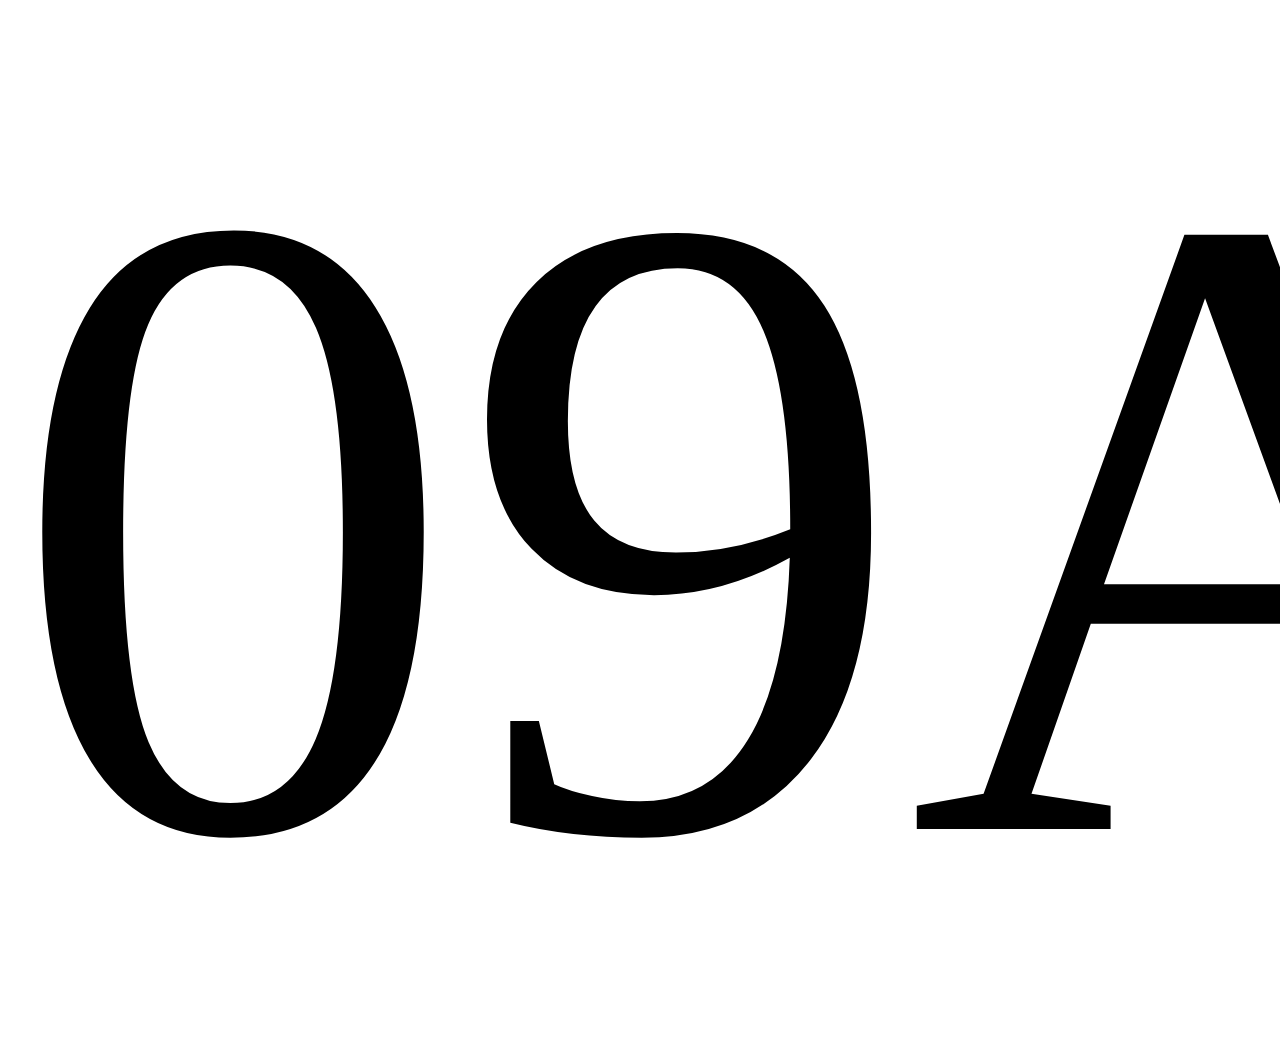
==== index.html @ 9c3d0ab9 "korrekció" ====
<!DOCTYPE html>
<html lang="hu">
    <head>
        <meta http-equiv="Content-Type" content="text/html; charset=UTF-8">
        <meta name="viewport" content="width=device-width, initial-scale=1.0">
        <title>09A projekt lap</title>

        <style>
            p {
                font-size: 100vh;
                padding: 0;
                margin: 0;
                text-align: center;
            }
        </style>
    </head>
    <body>
        <p>09A</p>
    </body>
</html>
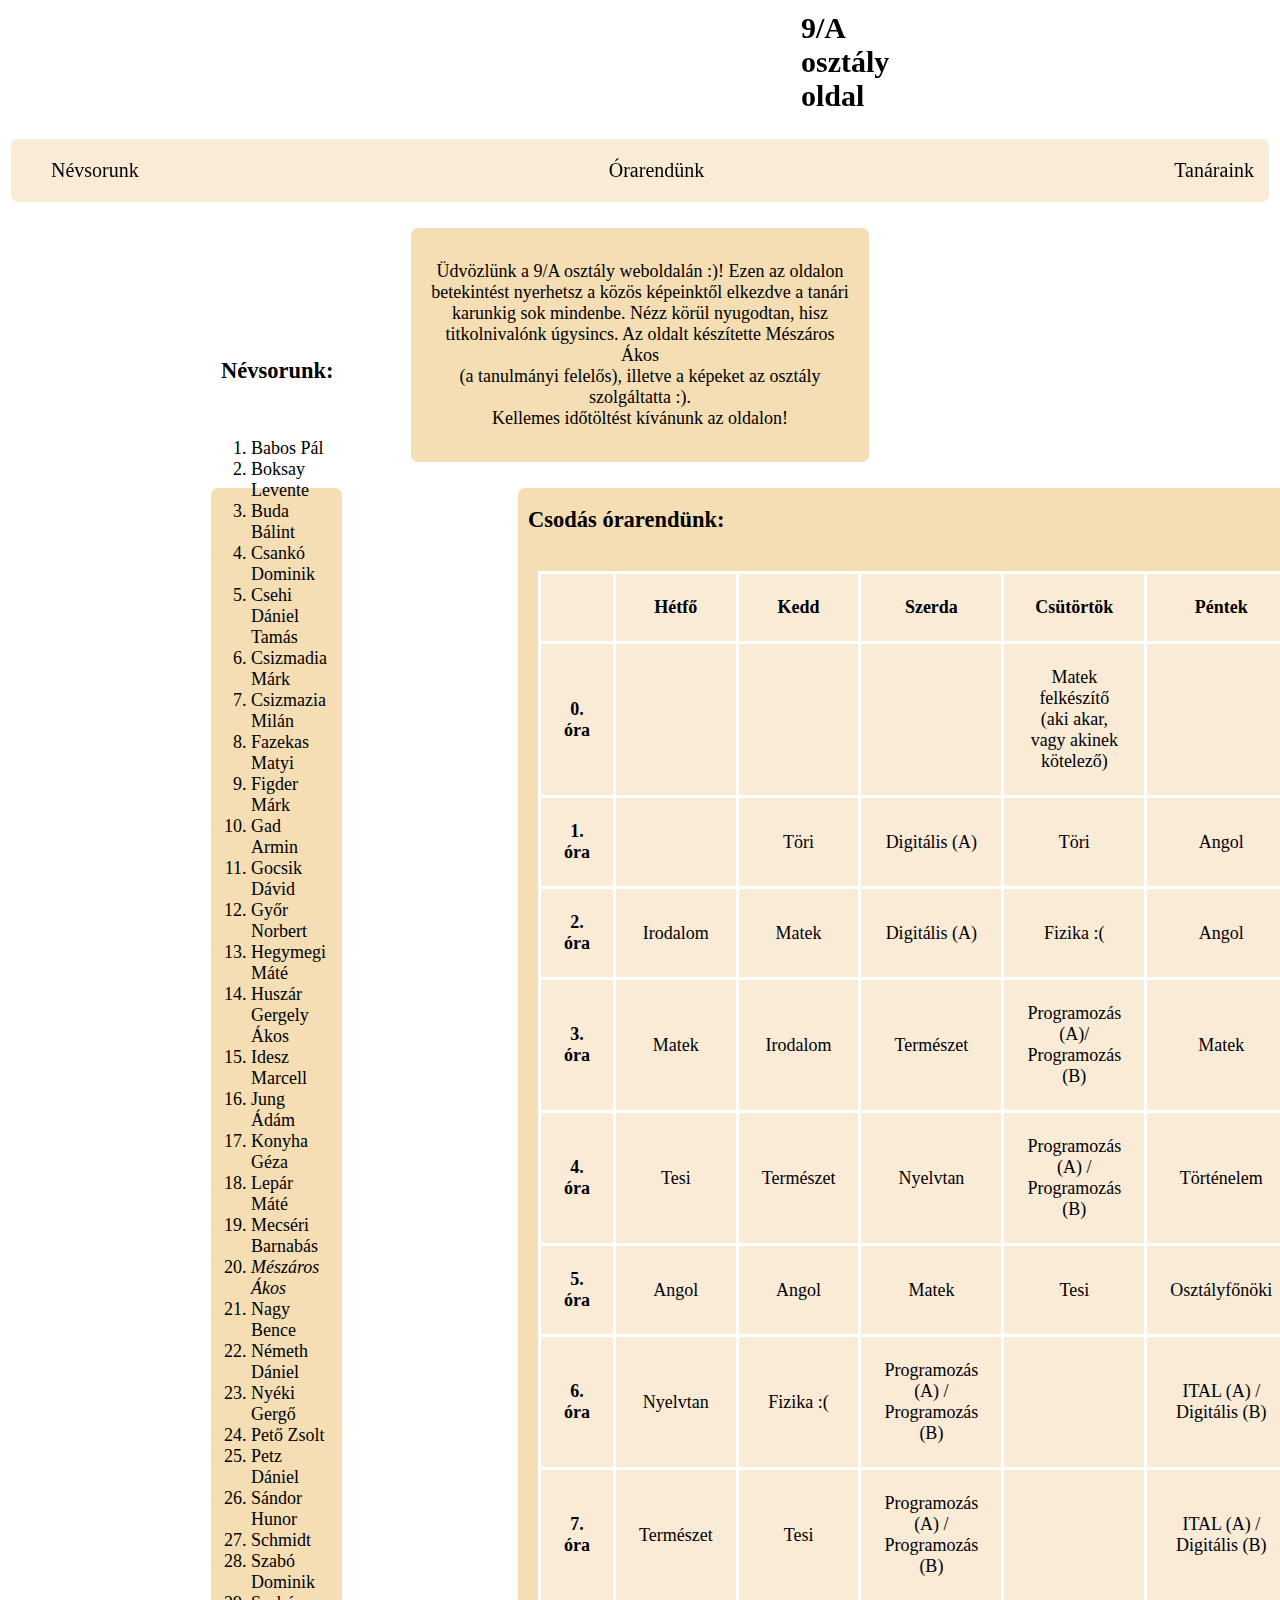
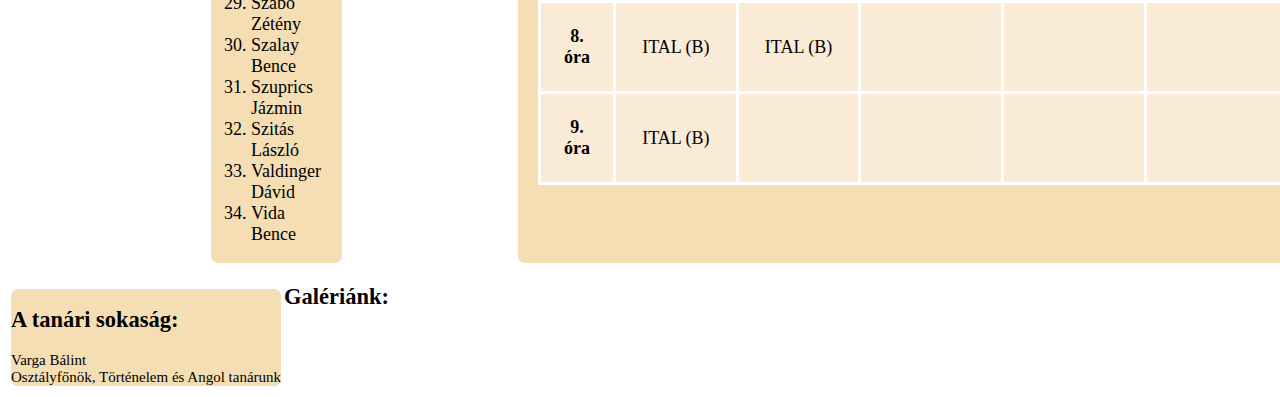
==== commit 4390566b: "első verzió" ====
--- a/index.html
+++ b/index.html
@@ -1,20 +1,338 @@
 <!DOCTYPE html>
 <html lang="hu">
-    <head>
-        <meta http-equiv="Content-Type" content="text/html; charset=UTF-8">
-        <meta name="viewport" content="width=device-width, initial-scale=1.0">
-        <title>09A projekt lap</title>
-
-        <style>
-            p {
-                font-size: 100vh;
-                padding: 0;
-                margin: 0;
-                text-align: center;
-            }
-        </style>
-    </head>
-    <body>
-        <p>09A</p>
-    </body>
+
+<head>
+    <meta http-equiv="Content-Type" content="text/html; charset=UTF-8">
+    <meta name="viewport" content="width=device-width, initial-scale=1.0">
+    <title>09A projekt lap</title>
+
+    <style>
+        body {
+            font-family: Georgia, 'Times New Roman', Times, serif;
+            font-size: 15px;
+            background-size: 100%;
+            background-repeat: no-repeat;
+        }
+
+        h1 {
+            font-size: 30px;
+            background-color: wheat;
+            border-radius: 10px;
+            align-items: center;
+            text-align: center;
+            margin-right: 810px;
+            margin-left: 790px;
+            border: solid 3px white;
+            position: sticky;
+            margin-top: 0;
+            position: sticky;
+            top: 2px;
+        }
+
+        button {
+            background-color: wheat;
+            width: 200px;
+            height: 40px;
+            border: solid 3px white;
+            border-radius: 10px;
+            margin-left: 140px;
+            font-size: 20px;
+
+        }
+
+        #menusor {
+            align-items: center;
+            justify-content: center;
+        }
+
+        #bevezeto_szoveg {
+            background-color: wheat;
+            border-radius: 10px;
+            font-size: 18px;
+            margin-right: 400px;
+            margin-left: 400px;
+            border: solid 3px white;
+            border-radius: 10px;
+            margin-top: 20px;
+        }
+
+        p {
+            padding: 15px;
+            text-align: center;
+        }
+
+        #nevsor {
+            display: flex;
+            flex-direction: column;
+            background-color: wheat;
+            border-radius: 10px;
+            margin-top: 20px;
+            justify-content: center;
+            margin-left: 200px;
+            margin-right: 170px;
+            border: solid 3px white;
+        }
+
+        ol {
+            font-size: 18px;
+            padding-right: 15px;
+        }
+
+        #flexes_tartalom {
+            display: flex;
+            flex-direction: row;
+        }
+
+        #Orarend {
+            background-color: wheat;
+            border: solid 3px white;
+            border-radius: 10px;
+            margin-top: 10px;
+            display: flex;
+            flex-direction: column;
+            margin-top: 20px;
+        }
+
+        ul {
+            list-style: none;
+            font-size: 20px;
+            display: flex;
+            flex-direction: row;
+            list-style: none;
+        }
+
+        .naval {
+            margin-right: 470px;
+        }
+
+        td,
+        th {
+            font-size: 18px;
+            padding: 23px;
+            text-align: center;
+            border: solid 3px white;
+            margin: 0px;
+            background-color: antiquewhite;
+        }
+
+        #nav {
+            position: sticky;
+            top: 10px;
+            background-color: antiquewhite;
+            border-radius: 10px;
+            border: solid 3px white;
+            border-collapse: collapse;
+        }
+
+        a {
+            color: black;
+            text-decoration: none;
+        }
+
+        a:hover {
+            color: white;
+            transition: 0.7s;
+            transition-timing-function: initial;
+        }
+
+        #masik_flexes_tartalom {
+            display: flex;
+            flex-direction: row;
+        }
+
+        #tanaraink {
+            background-color: wheat;
+            border: solid 3px white;
+            border-radius: 10px;
+            margin-top: 20px;
+        }
+
+        #ezisegymasmellettlesz {
+            display: flex;
+            flex-direction: row;
+            flex-wrap: wrap;
+        }
+    </style>
+
+</head>
+
+<body>
+    <section id="fejlec">
+        <h1>9/A <br>osztály oldal</h1>
+    </section>
+    <section id="nav">
+        <ul>
+            <li class="naval"><a href="#nevsor">Névsorunk</a></li>
+            <li class="naval"><a href="#Orarend">Órarendünk</a></li>
+            <li class="naval"><a href="#tanaraink">Tanáraink</a></li>
+            <li class="naval"><a href="#galeriank">Galériánk</a></li>
+        </ul>
+    </section>
+    <section id="bevezeto_szoveg">
+        <p>Üdvözlünk a 9/A osztály weboldalán :)! Ezen az oldalon betekintést nyerhetsz a közös képeinktől elkezdve a
+            tanári <br> karunkig sok mindenbe. Nézz körül nyugodtan, hisz titkolnivalónk úgysincs. Az oldalt
+            készítette
+            Mészáros Ákos <br> (a tanulmányi felelős), illetve a képeket az osztály szolgáltatta :). <br>Kellemes
+            időtöltést kívánunk az oldalon! </p>
+    </section>
+    <div id="flexes_tartalom">
+        <section id="nevsor">
+            <h2 style="padding-left: 10px; margin-top: -130px;">Névsorunk:</h2><br>
+            <ol>
+                <li>Babos Pál</li>
+                <li>Boksay Levente</li>
+                <li>Buda Bálint</li>
+                <li>Csankó Dominik</li>
+                <li>Csehi Dániel Tamás</li>
+                <li>Csizmadia Márk</li>
+                <li>Csizmazia Milán</li>
+                <li>Fazekas Matyi</li>
+                <li>Figder Márk</li>
+                <li>Gad Armin</li>
+                <li>Gocsik Dávid</li>
+                <li>Győr Norbert</li>
+                <li>Hegymegi Máté</li>
+                <li>Huszár Gergely Ákos</li>
+                <li>Idesz Marcell</li>
+                <li>Jung Ádám</li>
+                <li>Konyha Géza</li>
+                <li>Lepár Máté</li>
+                <li>Mecséri Barnabás</li>
+                <li><i>Mészáros Ákos</i></li>
+                <li>Nagy Bence</li>
+                <li>Németh Dániel</li>
+                <li>Nyéki Gergő</li>
+                <li>Pető Zsolt</li>
+                <li>Petz Dániel</li>
+                <li>Sándor Hunor</li>
+                <li>Schmidt</li>
+                <li>Szabó Dominik</li>
+                <li>Szabó Zétény</li>
+                <li>Szalay Bence</li>
+                <li>Szuprics Jázmin</li>
+                <li>Szitás László</li>
+                <li>Valdinger Dávid</li>
+                <li>Vida Bence</li>
+            </ol>
+        </section>
+        <section id="Orarend">
+            <h2 style="padding-right: 20px;padding-left: 10px;">Csodás órarendünk:</h2>
+            <table style="border-collapse: collapse; margin: 20px;">
+                <tr>
+                    <th></th>
+                    <th>Hétfő</th>
+                    <th>Kedd</th>
+                    <th>Szerda</th>
+                    <th>Csütörtök</th>
+                    <th>Péntek</th>
+                </tr>
+                <tr>
+                    <th>0. óra</th>
+                    <td></td>
+                    <td></td>
+                    <td></td>
+                    <td>Matek felkészítő<br>(aki akar, vagy akinek kötelező)</td>
+                    <td></td>
+                </tr>
+                <tr>
+                    <th>1. óra</th>
+                    <td></td>
+                    <td>Töri</td>
+                    <td>Digitális (A)</td>
+                    <td>Töri</td>
+                    <td>Angol</td>
+                </tr>
+                <tr>
+                    <th>2. óra</th>
+                    <td>Irodalom</td>
+                    <td>Matek</td>
+                    <td>Digitális (A)</td>
+                    <td>Fizika :(</td>
+                    <td>Angol</td>
+                </tr>
+                <tr>
+                    <th>3. óra</th>
+                    <td>Matek</td>
+                    <td>Irodalom</td>
+                    <td>Természet</td>
+                    <td>Programozás (A)/<br>Programozás (B) </td>
+                    <td>Matek</td>
+                </tr>
+                <tr>
+                    <th>4. óra</th>
+                    <td>Tesi</td>
+                    <td>Természet</td>
+                    <td>Nyelvtan</td>
+                    <td>Programozás (A) /<br>Programozás (B)</td>
+                    <td>Történelem</td>
+                </tr>
+                <tr>
+                    <th>5. óra</th>
+                    <td>Angol</td>
+                    <td>Angol</td>
+                    <td>Matek</td>
+                    <td>Tesi</td>
+                    <td>Osztályfőnöki</td>
+                </tr>
+                <tr>
+                    <th>6. óra</th>
+                    <td>Nyelvtan</td>
+                    <td>Fizika :(</td>
+                    <td>Programozás (A) /<br>Programozás (B)</td>
+                    <td></td>
+                    <td>ITAL (A) /<br>Digitális (B)</td>
+                </tr>
+                <tr>
+                    <th>7. óra</th>
+                    <td>Természet</td>
+                    <td>Tesi</td>
+                    <td>Programozás (A) /<br>Programozás (B)</td>
+                    <td></td>
+                    <td>ITAL (A) /<br>Digitális (B)</td>
+                </tr>
+                <tr>
+                    <th>8. óra</th>
+                    <td>ITAL (B)</td>
+                    <td>ITAL (B)</td>
+                    <td></td>
+                    <td></td>
+                    <td></td>
+                </tr>
+                <tr>
+                    <th>9. óra</th>
+                    <td>ITAL (B)</td>
+                    <td></td>
+                    <td></td>
+                    <td></td>
+                    <td></td>
+                </tr>
+            </table>
+        </section>
+    </div>
+    <div id="masik_flexes_tartalom">
+        <section id="tanaraink">
+            <h2>A tanári sokaság:</h2>
+            <div id="ezisegymasmellettlesz">
+                <div class="tanar">Varga Bálint <br>Osztályfőnök, Történelem és Angol tanárunk </div>
+                <div class="tanar"></div>
+                <div class="tanar"></div>
+                <div class="tanar"></div>
+                <div class="tanar"></div>
+                <div class="tanar"></div>
+                <div class="tanar"></div>
+                <div class="tanar"></div>
+                <div class="tanar"></div>
+                <div class="tanar"></div>
+                <div class="tanar"></div>
+                <div class="tanar"></div>
+            </div>
+        </section>
+        <section id="galeriank">
+            <h2>Galériánk:</h2>
+        </section>
+    </div>
+
+
+</body>
+
 </html>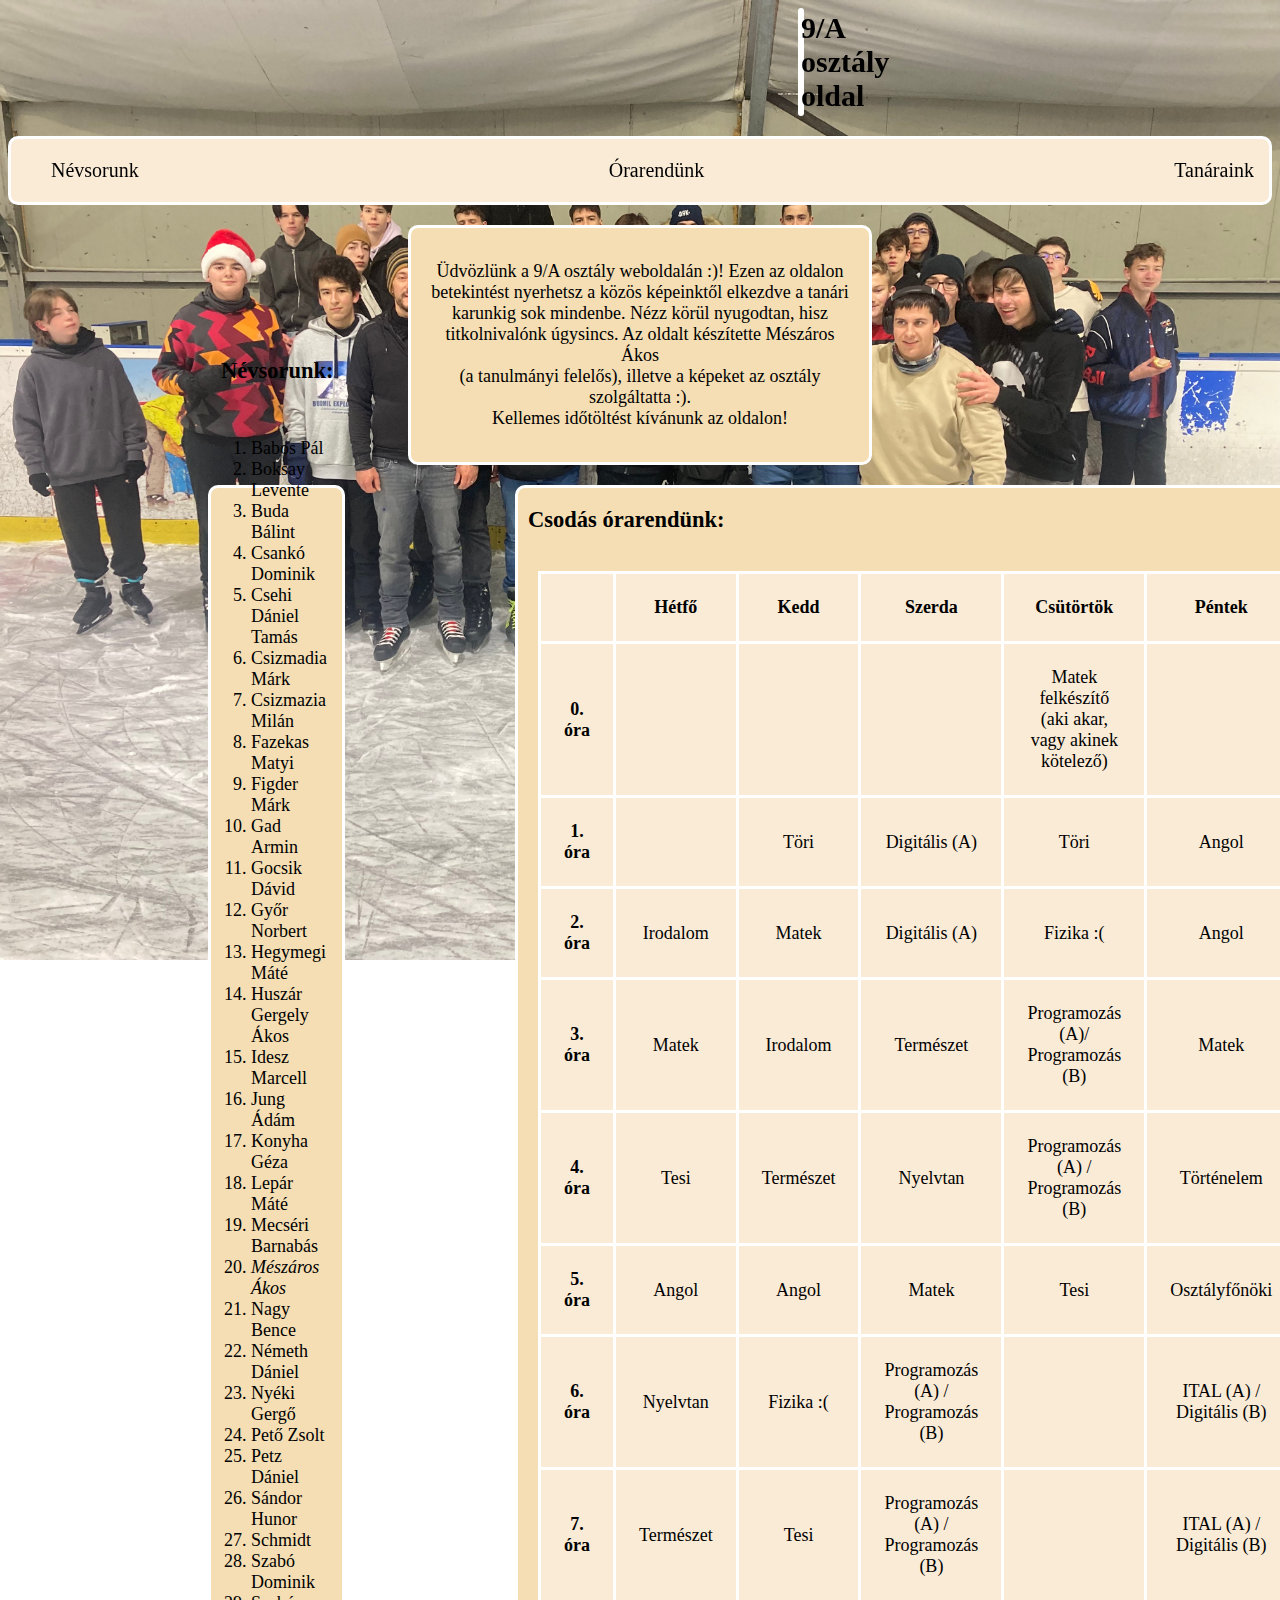
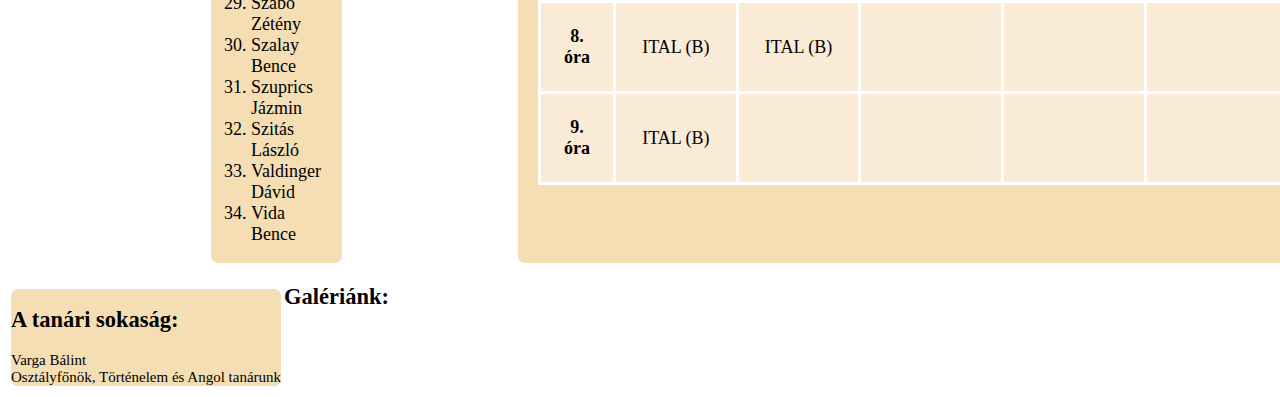
==== commit 945cfa8a: "+háttérkép" ====
--- a/index.html
+++ b/index.html
@@ -156,7 +156,7 @@
 
 </head>
 
-<body>
+<body background="IMG_2981.JPG">
     <section id="fejlec">
         <h1>9/A <br>osztály oldal</h1>
     </section>
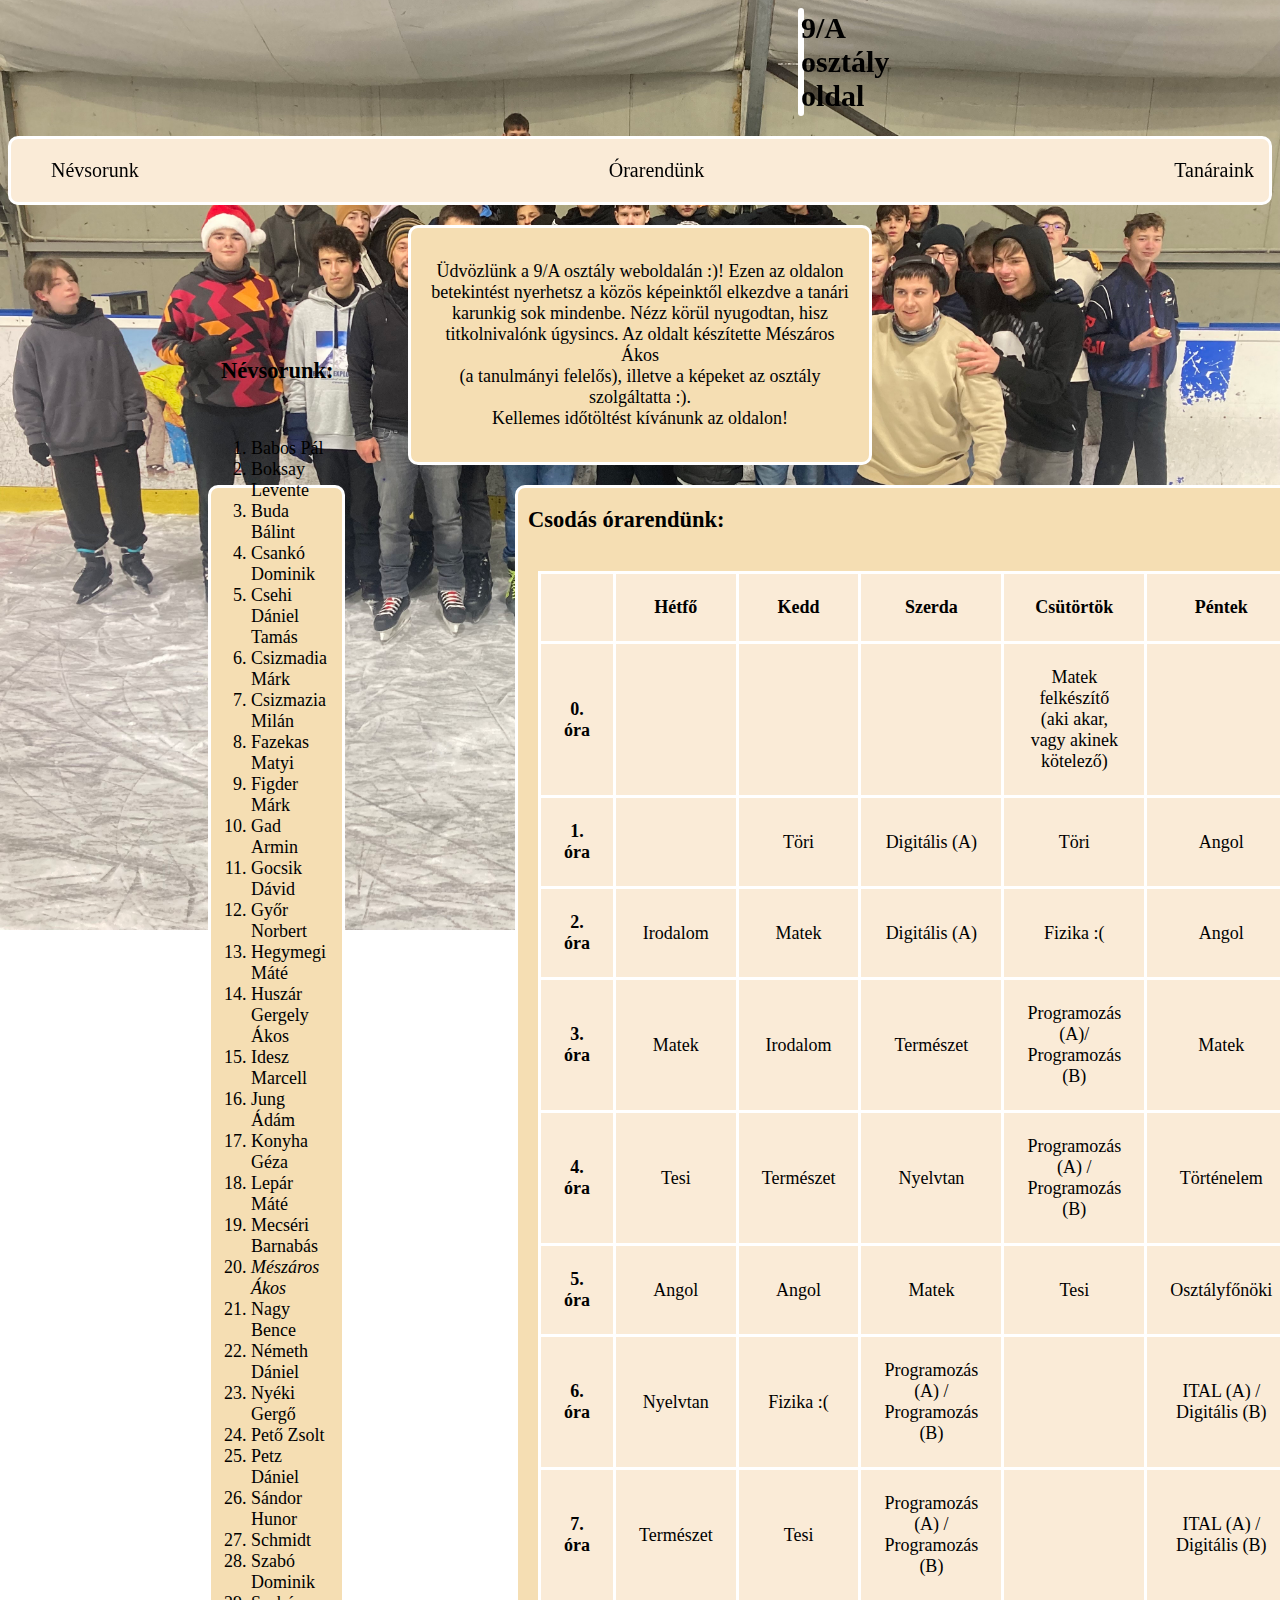
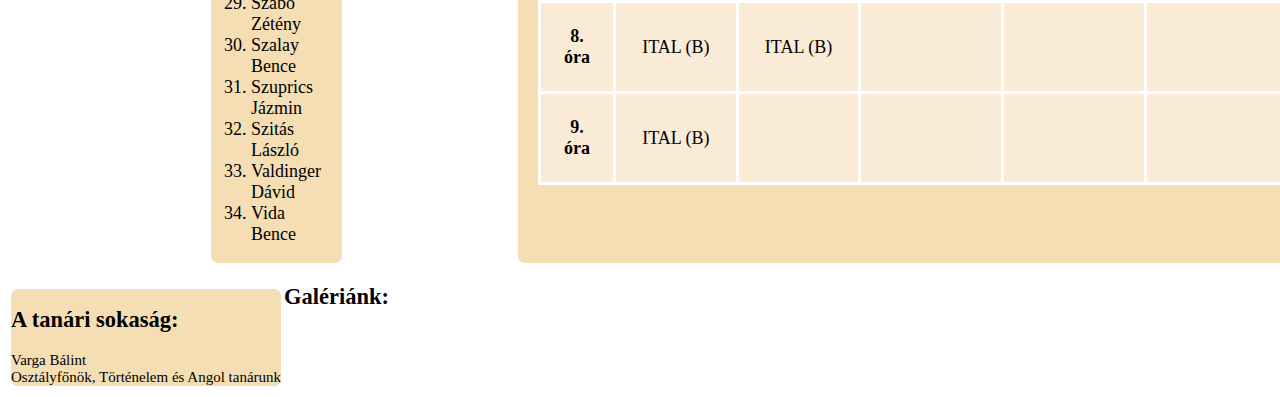
==== commit 79669694: "hháttérkép megoldva" ====
--- a/index.html
+++ b/index.html
@@ -10,8 +10,12 @@
         body {
             font-family: Georgia, 'Times New Roman', Times, serif;
             font-size: 15px;
-            background-size: 100%;
+            background-image: url(IMG_2981.JPG);
+            background-attachment: fixed;
+            background-position: center;
             background-repeat: no-repeat;
+            background-size: cover;
+            top: 10px;
         }
 
         h1 {
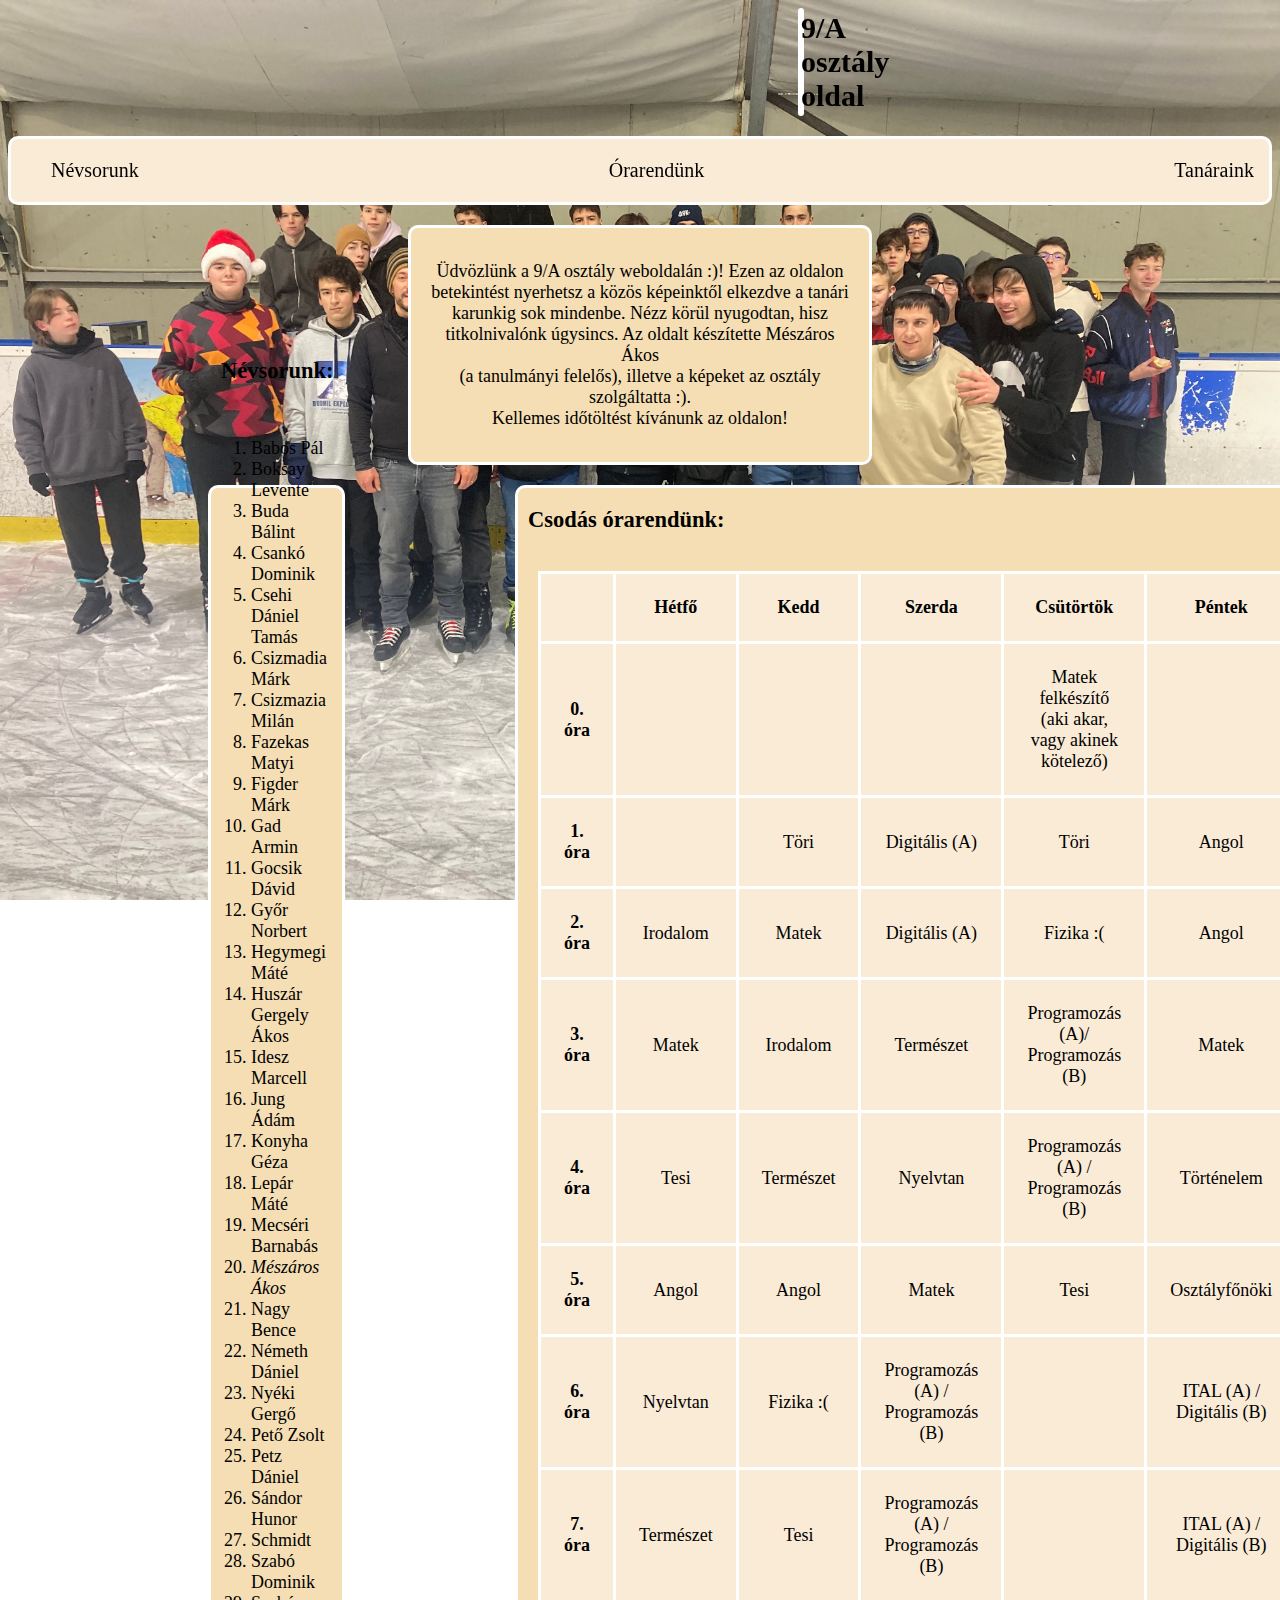
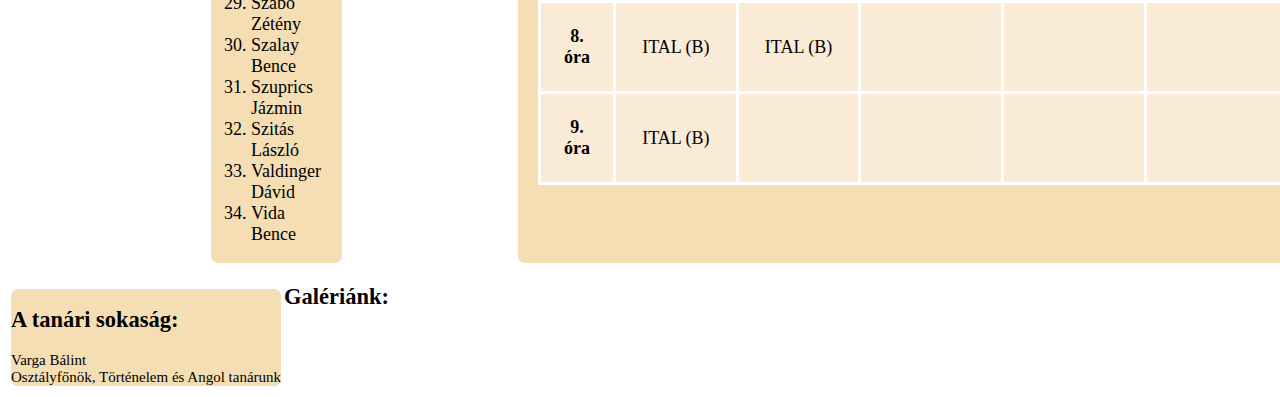
==== commit 5aaa10e7: "háttér TÉNYLEGESEN megoldva" ====
--- a/index.html
+++ b/index.html
@@ -12,8 +12,6 @@
             font-size: 15px;
             background-image: url(IMG_2981.JPG);
             background-attachment: fixed;
-            background-position: center;
-            background-repeat: no-repeat;
             background-size: cover;
             top: 10px;
         }
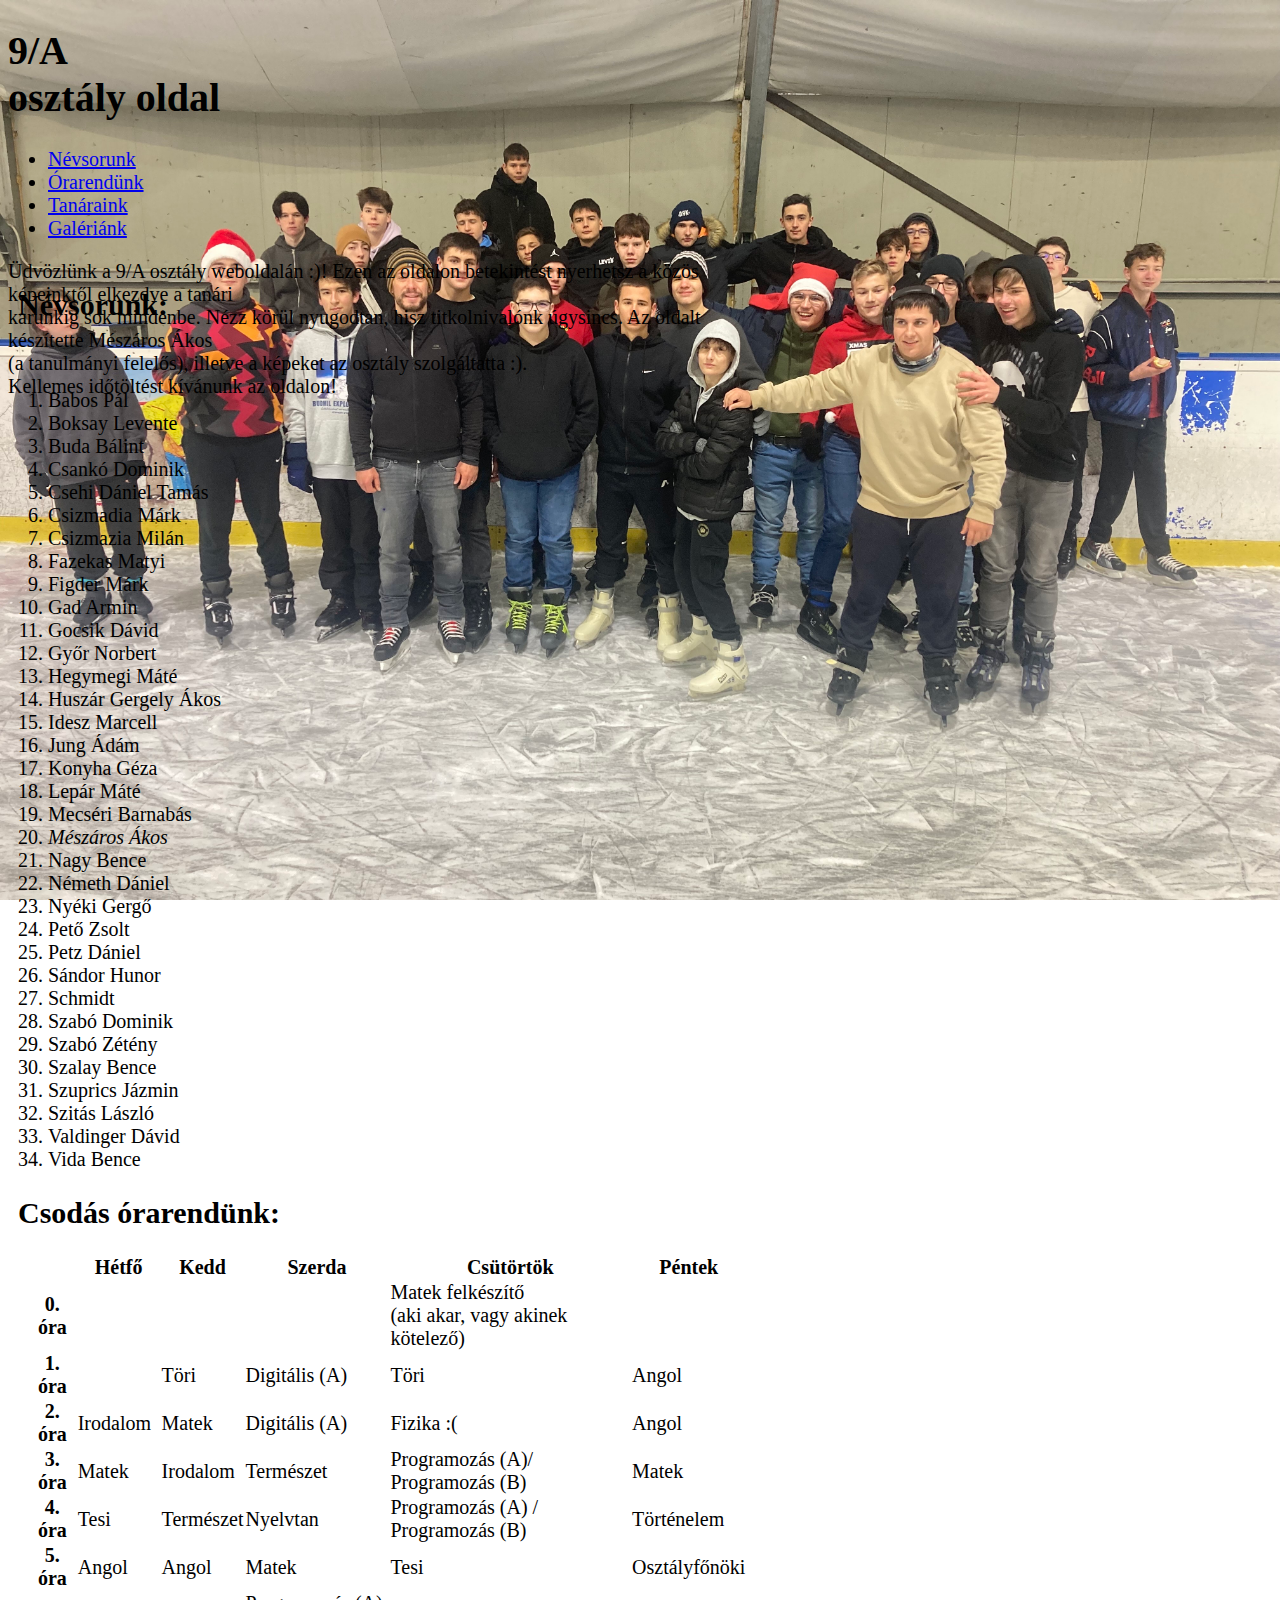
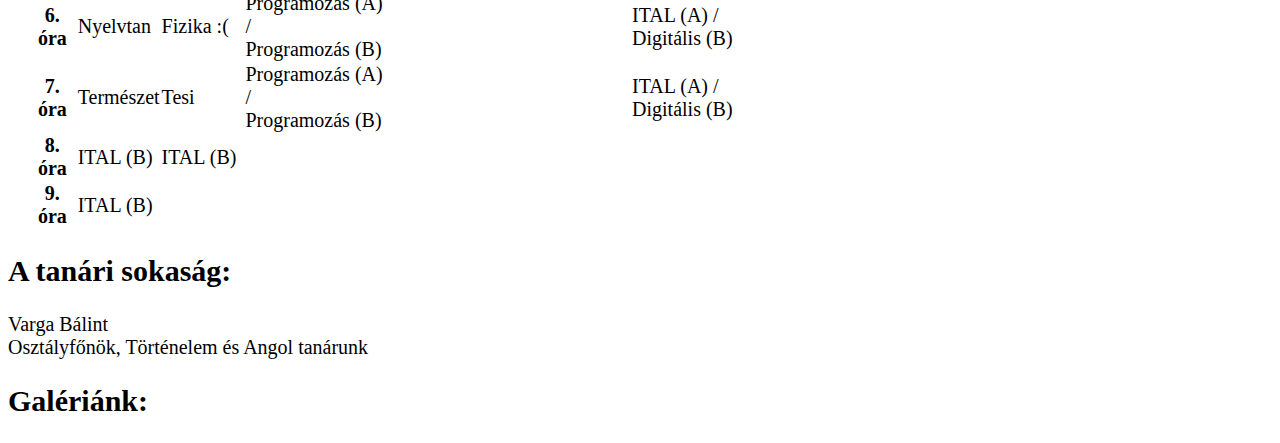
==== commit 7b057a5a: "IMPORTANT" ====
--- a/index.html
+++ b/index.html
@@ -16,325 +16,217 @@
             top: 10px;
         }
 
-        h1 {
-            font-size: 30px;
-            background-color: wheat;
-            border-radius: 10px;
-            align-items: center;
-            text-align: center;
-            margin-right: 810px;
-            margin-left: 790px;
-            border: solid 3px white;
-            position: sticky;
-            margin-top: 0;
-            position: sticky;
-            top: 2px;
-        }
-
-        button {
-            background-color: wheat;
-            width: 200px;
-            height: 40px;
-            border: solid 3px white;
-            border-radius: 10px;
-            margin-left: 140px;
-            font-size: 20px;
-
-        }
-
-        #menusor {
-            align-items: center;
-            justify-content: center;
-        }
-
-        #bevezeto_szoveg {
-            background-color: wheat;
-            border-radius: 10px;
-            font-size: 18px;
-            margin-right: 400px;
-            margin-left: 400px;
-            border: solid 3px white;
-            border-radius: 10px;
-            margin-top: 20px;
-        }
-
-        p {
-            padding: 15px;
-            text-align: center;
-        }
-
-        #nevsor {
-            display: flex;
-            flex-direction: column;
-            background-color: wheat;
-            border-radius: 10px;
-            margin-top: 20px;
-            justify-content: center;
-            margin-left: 200px;
-            margin-right: 170px;
-            border: solid 3px white;
-        }
-
-        ol {
-            font-size: 18px;
-            padding-right: 15px;
-        }
-
-        #flexes_tartalom {
-            display: flex;
-            flex-direction: row;
-        }
-
-        #Orarend {
-            background-color: wheat;
-            border: solid 3px white;
-            border-radius: 10px;
-            margin-top: 10px;
-            display: flex;
-            flex-direction: column;
-            margin-top: 20px;
-        }
-
-        ul {
-            list-style: none;
-            font-size: 20px;
-            display: flex;
-            flex-direction: row;
-            list-style: none;
-        }
-
-        .naval {
-            margin-right: 470px;
-        }
-
-        td,
-        th {
-            font-size: 18px;
-            padding: 23px;
-            text-align: center;
-            border: solid 3px white;
-            margin: 0px;
-            background-color: antiquewhite;
-        }
-
-        #nav {
-            position: sticky;
-            top: 10px;
-            background-color: antiquewhite;
-            border-radius: 10px;
-            border: solid 3px white;
-            border-collapse: collapse;
-        }
-
-        a {
-            color: black;
-            text-decoration: none;
-        }
-
-        a:hover {
-            color: white;
-            transition: 0.7s;
-            transition-timing-function: initial;
-        }
-
-        #masik_flexes_tartalom {
-            display: flex;
-            flex-direction: row;
-        }
-
-        #tanaraink {
-            background-color: wheat;
-            border: solid 3px white;
-            border-radius: 10px;
-            margin-top: 20px;
-        }
-
-        #ezisegymasmellettlesz {
-            display: flex;
-            flex-direction: row;
-            flex-wrap: wrap;
-        }
+        @media screen and (max-width: 600px) {
+            .container {
+                width: 100%;
+            }
+            .box {
+                font-size: 16px;
+            }
+        }
+
+        @media screen and (min-width: 600px) and (max-width: 900px) {
+            .container {
+                width: 80%;
+            }
+            .box {
+                font-size: 18px;
+            }
+        }
+
+        @media screen and (min-width: 900px) {
+            .container {
+                width: 60%;
+            }
+            .box {
+                font-size: 20px;
+            }
+        }
+
     </style>
 
 </head>
 
 <body background="IMG_2981.JPG">
-    <section id="fejlec">
-        <h1>9/A <br>osztály oldal</h1>
-    </section>
-    <section id="nav">
-        <ul>
-            <li class="naval"><a href="#nevsor">Névsorunk</a></li>
-            <li class="naval"><a href="#Orarend">Órarendünk</a></li>
-            <li class="naval"><a href="#tanaraink">Tanáraink</a></li>
-            <li class="naval"><a href="#galeriank">Galériánk</a></li>
-        </ul>
-    </section>
-    <section id="bevezeto_szoveg">
-        <p>Üdvözlünk a 9/A osztály weboldalán :)! Ezen az oldalon betekintést nyerhetsz a közös képeinktől elkezdve a
-            tanári <br> karunkig sok mindenbe. Nézz körül nyugodtan, hisz titkolnivalónk úgysincs. Az oldalt
-            készítette
-            Mészáros Ákos <br> (a tanulmányi felelős), illetve a képeket az osztály szolgáltatta :). <br>Kellemes
-            időtöltést kívánunk az oldalon! </p>
-    </section>
-    <div id="flexes_tartalom">
-        <section id="nevsor">
-            <h2 style="padding-left: 10px; margin-top: -130px;">Névsorunk:</h2><br>
-            <ol>
-                <li>Babos Pál</li>
-                <li>Boksay Levente</li>
-                <li>Buda Bálint</li>
-                <li>Csankó Dominik</li>
-                <li>Csehi Dániel Tamás</li>
-                <li>Csizmadia Márk</li>
-                <li>Csizmazia Milán</li>
-                <li>Fazekas Matyi</li>
-                <li>Figder Márk</li>
-                <li>Gad Armin</li>
-                <li>Gocsik Dávid</li>
-                <li>Győr Norbert</li>
-                <li>Hegymegi Máté</li>
-                <li>Huszár Gergely Ákos</li>
-                <li>Idesz Marcell</li>
-                <li>Jung Ádám</li>
-                <li>Konyha Géza</li>
-                <li>Lepár Máté</li>
-                <li>Mecséri Barnabás</li>
-                <li><i>Mészáros Ákos</i></li>
-                <li>Nagy Bence</li>
-                <li>Németh Dániel</li>
-                <li>Nyéki Gergő</li>
-                <li>Pető Zsolt</li>
-                <li>Petz Dániel</li>
-                <li>Sándor Hunor</li>
-                <li>Schmidt</li>
-                <li>Szabó Dominik</li>
-                <li>Szabó Zétény</li>
-                <li>Szalay Bence</li>
-                <li>Szuprics Jázmin</li>
-                <li>Szitás László</li>
-                <li>Valdinger Dávid</li>
-                <li>Vida Bence</li>
-            </ol>
-        </section>
-        <section id="Orarend">
-            <h2 style="padding-right: 20px;padding-left: 10px;">Csodás órarendünk:</h2>
-            <table style="border-collapse: collapse; margin: 20px;">
-                <tr>
-                    <th></th>
-                    <th>Hétfő</th>
-                    <th>Kedd</th>
-                    <th>Szerda</th>
-                    <th>Csütörtök</th>
-                    <th>Péntek</th>
-                </tr>
-                <tr>
-                    <th>0. óra</th>
-                    <td></td>
-                    <td></td>
-                    <td></td>
-                    <td>Matek felkészítő<br>(aki akar, vagy akinek kötelező)</td>
-                    <td></td>
-                </tr>
-                <tr>
-                    <th>1. óra</th>
-                    <td></td>
-                    <td>Töri</td>
-                    <td>Digitális (A)</td>
-                    <td>Töri</td>
-                    <td>Angol</td>
-                </tr>
-                <tr>
-                    <th>2. óra</th>
-                    <td>Irodalom</td>
-                    <td>Matek</td>
-                    <td>Digitális (A)</td>
-                    <td>Fizika :(</td>
-                    <td>Angol</td>
-                </tr>
-                <tr>
-                    <th>3. óra</th>
-                    <td>Matek</td>
-                    <td>Irodalom</td>
-                    <td>Természet</td>
-                    <td>Programozás (A)/<br>Programozás (B) </td>
-                    <td>Matek</td>
-                </tr>
-                <tr>
-                    <th>4. óra</th>
-                    <td>Tesi</td>
-                    <td>Természet</td>
-                    <td>Nyelvtan</td>
-                    <td>Programozás (A) /<br>Programozás (B)</td>
-                    <td>Történelem</td>
-                </tr>
-                <tr>
-                    <th>5. óra</th>
-                    <td>Angol</td>
-                    <td>Angol</td>
-                    <td>Matek</td>
-                    <td>Tesi</td>
-                    <td>Osztályfőnöki</td>
-                </tr>
-                <tr>
-                    <th>6. óra</th>
-                    <td>Nyelvtan</td>
-                    <td>Fizika :(</td>
-                    <td>Programozás (A) /<br>Programozás (B)</td>
-                    <td></td>
-                    <td>ITAL (A) /<br>Digitális (B)</td>
-                </tr>
-                <tr>
-                    <th>7. óra</th>
-                    <td>Természet</td>
-                    <td>Tesi</td>
-                    <td>Programozás (A) /<br>Programozás (B)</td>
-                    <td></td>
-                    <td>ITAL (A) /<br>Digitális (B)</td>
-                </tr>
-                <tr>
-                    <th>8. óra</th>
-                    <td>ITAL (B)</td>
-                    <td>ITAL (B)</td>
-                    <td></td>
-                    <td></td>
-                    <td></td>
-                </tr>
-                <tr>
-                    <th>9. óra</th>
-                    <td>ITAL (B)</td>
-                    <td></td>
-                    <td></td>
-                    <td></td>
-                    <td></td>
-                </tr>
-            </table>
-        </section>
+    <div class="container">
+        <div class="box">
+            <section id="fejlec">
+                <h1>9/A <br>osztály oldal</h1>
+            </section>
+            <section id="nav">
+                <ul>
+                    <li class="naval"><a href="#nevsor">Névsorunk</a></li>
+                    <li class="naval"><a href="#Orarend">Órarendünk</a></li>
+                    <li class="naval"><a href="#tanaraink">Tanáraink</a></li>
+                    <li class="naval"><a href="#galeriank">Galériánk</a></li>
+                </ul>
+            </section>
+            <section id="bevezeto_szoveg">
+                <p>Üdvözlünk a 9/A osztály weboldalán :)! Ezen az oldalon betekintést nyerhetsz a közös képeinktől elkezdve a
+                    tanári <br> karunkig sok mindenbe. Nézz körül nyugodtan, hisz titkolnivalónk úgysincs. Az oldalt
+                    készítette
+                    Mészáros Ákos <br> (a tanulmányi felelős), illetve a képeket az osztály szolgáltatta :). <br>Kellemes
+                    időtöltést kívánunk az oldalon! </p>
+            </section>
+            <div id="flexes_tartalom">
+                <section id="nevsor">
+                    <h2 style="padding-left: 10px; margin-top: -130px;">Névsorunk:</h2><br>
+                    <ol>
+                        <li>Babos Pál</li>
+                        <li>Boksay Levente</li>
+                        <li>Buda Bálint</li>
+                        <li>Csankó Dominik</li>
+                        <li>Csehi Dániel Tamás</li>
+                        <li>Csizmadia Márk</li>
+                        <li>Csizmazia Milán</li>
+                        <li>Fazekas Matyi</li>
+                        <li>Figder Márk</li>
+                        <li>Gad Armin</li>
+                        <li>Gocsik Dávid</li>
+                        <li>Győr Norbert</li>
+                        <li>Hegymegi Máté</li>
+                        <li>Huszár Gergely Ákos</li>
+                        <li>Idesz Marcell</li>
+                        <li>Jung Ádám</li>
+                        <li>Konyha Géza</li>
+                        <li>Lepár Máté</li>
+                        <li>Mecséri Barnabás</li>
+                        <li><i>Mészáros Ákos</i></li>
+                        <li>Nagy Bence</li>
+                        <li>Németh Dániel</li>
+                        <li>Nyéki Gergő</li>
+                        <li>Pető Zsolt</li>
+                        <li>Petz Dániel</li>
+                        <li>Sándor Hunor</li>
+                        <li>Schmidt</li>
+                        <li>Szabó Dominik</li>
+                        <li>Szabó Zétény</li>
+                        <li>Szalay Bence</li>
+                        <li>Szuprics Jázmin</li>
+                        <li>Szitás László</li>
+                        <li>Valdinger Dávid</li>
+                        <li>Vida Bence</li>
+                    </ol>
+                </section>
+                <section id="Orarend">
+                    <h2 style="padding-right: 20px;padding-left: 10px;">Csodás órarendünk:</h2>
+                    <table style="border-collapse: collapse; margin: 20px;">
+                        <tr>
+                            <th></th>
+                            <th>Hétfő</th>
+                            <th>Kedd</th>
+                            <th>Szerda</th>
+                            <th>Csütörtök</th>
+                            <th>Péntek</th>
+                        </tr>
+                        <tr>
+                            <th>0. óra</th>
+                            <td></td>
+                            <td></td>
+                            <td></td>
+                            <td>Matek felkészítő<br>(aki akar, vagy akinek kötelező)</td>
+                            <td></td>
+                        </tr>
+                        <tr>
+                            <th>1. óra</th>
+                            <td></td>
+                            <td>Töri</td>
+                            <td>Digitális (A)</td>
+                            <td>Töri</td>
+                            <td>Angol</td>
+                        </tr>
+                        <tr>
+                            <th>2. óra</th>
+                            <td>Irodalom</td>
+                            <td>Matek</td>
+                            <td>Digitális (A)</td>
+                            <td>Fizika :(</td>
+                            <td>Angol</td>
+                        </tr>
+                        <tr>
+                            <th>3. óra</th>
+                            <td>Matek</td>
+                            <td>Irodalom</td>
+                            <td>Természet</td>
+                            <td>Programozás (A)/<br>Programozás (B) </td>
+                            <td>Matek</td>
+                        </tr>
+                        <tr>
+                            <th>4. óra</th>
+                            <td>Tesi</td>
+                            <td>Természet</td>
+                            <td>Nyelvtan</td>
+                            <td>Programozás (A) /<br>Programozás (B)</td>
+                            <td>Történelem</td>
+                        </tr>
+                        <tr>
+                            <th>5. óra</th>
+                            <td>Angol</td>
+                            <td>Angol</td>
+                            <td>Matek</td>
+                            <td>Tesi</td>
+                            <td>Osztályfőnöki</td>
+                        </tr>
+                        <tr>
+                            <th>6. óra</th>
+                            <td>Nyelvtan</td>
+                            <td>Fizika :(</td>
+                            <td>Programozás (A) /<br>Programozás (B)</td>
+                            <td></td>
+                            <td>ITAL (A) /<br>Digitális (B)</td>
+                        </tr>
+                        <tr>
+                            <th>7. óra</th>
+                            <td>Természet</td>
+                            <td>Tesi</td>
+                            <td>Programozás (A) /<br>Programozás (B)</td>
+                            <td></td>
+                            <td>ITAL (A) /<br>Digitális (B)</td>
+                        </tr>
+                        <tr>
+                            <th>8. óra</th>
+                            <td>ITAL (B)</td>
+                            <td>ITAL (B)</td>
+                            <td></td>
+                            <td></td>
+                            <td></td>
+                        </tr>
+                        <tr>
+                            <th>9. óra</th>
+                            <td>ITAL (B)</td>
+                            <td></td>
+                            <td></td>
+                            <td></td>
+                            <td></td>
+                        </tr>
+                    </table>
+                </section>
+            </div>
+            <div id="masik_flexes_tartalom">
+                <section id="tanaraink">
+                    <h2>A tanári sokaság:</h2>
+                    <div id="ezisegymasmellettlesz">
+                        <div class="tanar">Varga Bálint <br>Osztályfőnök, Történelem és Angol tanárunk </div>
+                        <div class="tanar"></div>
+                        <div class="tanar"></div>
+                        <div class="tanar"></div>
+                        <div class="tanar"></div>
+                        <div class="tanar"></div>
+                        <div class="tanar"></div>
+                        <div class="tanar"></div>
+                        <div class="tanar"></div>
+                        <div class="tanar"></div>
+                        <div class="tanar"></div>
+                        <div class="tanar"></div>
+                    </div>
+                </section>
+                <section id="galeriank">
+                    <h2>Galériánk:</h2>
+                </section>
+            </div>
+        
+        </div>
     </div>
-    <div id="masik_flexes_tartalom">
-        <section id="tanaraink">
-            <h2>A tanári sokaság:</h2>
-            <div id="ezisegymasmellettlesz">
-                <div class="tanar">Varga Bálint <br>Osztályfőnök, Történelem és Angol tanárunk </div>
-                <div class="tanar"></div>
-                <div class="tanar"></div>
-                <div class="tanar"></div>
-                <div class="tanar"></div>
-                <div class="tanar"></div>
-                <div class="tanar"></div>
-                <div class="tanar"></div>
-                <div class="tanar"></div>
-                <div class="tanar"></div>
-                <div class="tanar"></div>
-                <div class="tanar"></div>
-            </div>
-        </section>
-        <section id="galeriank">
-            <h2>Galériánk:</h2>
-        </section>
-    </div>
-
-
 </body>
 
 </html>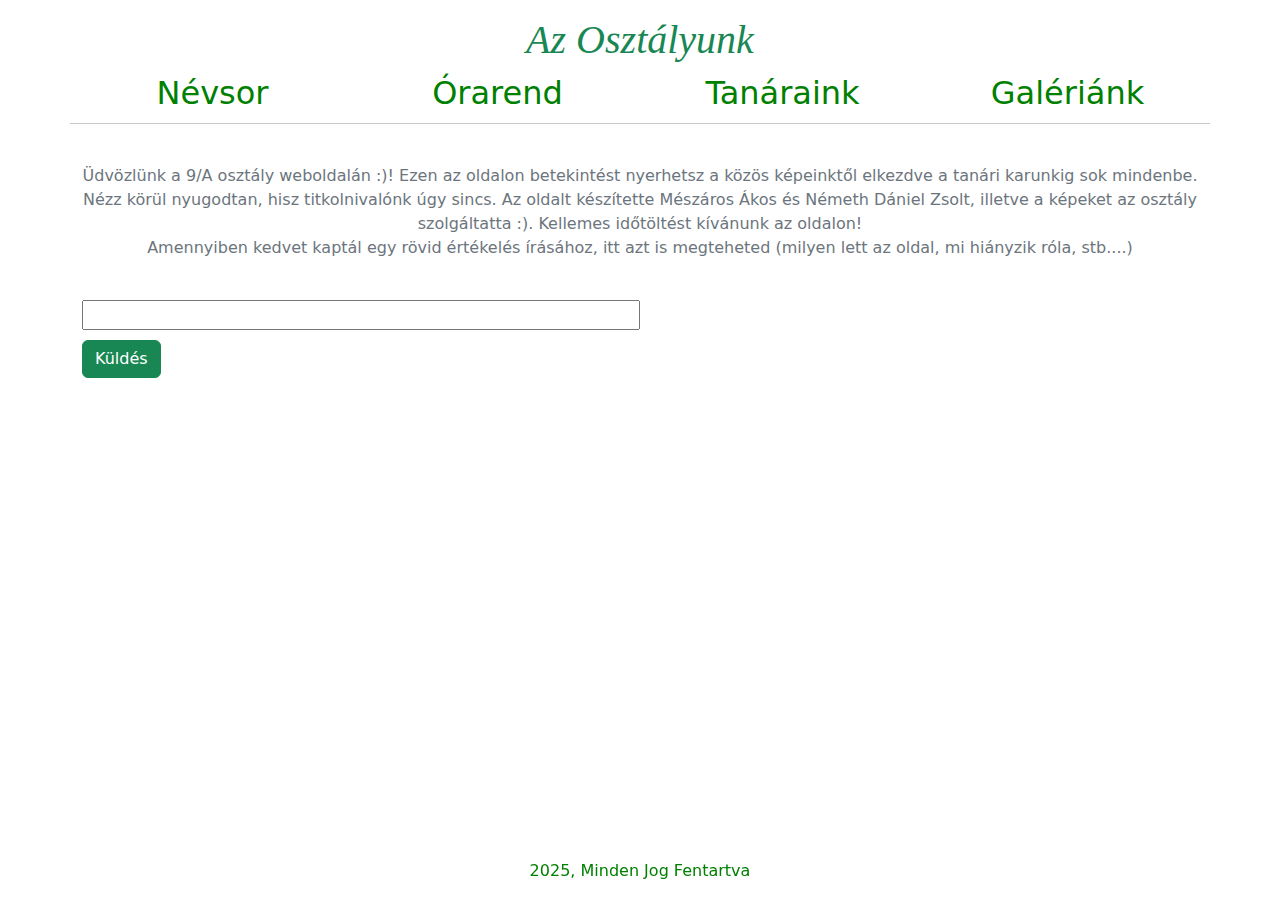
==== commit 52d8396f: "Weboldal normalizálása" ====
--- a/index.html
+++ b/index.html
@@ -1,232 +1,151 @@
-<!DOCTYPE html>
-<html lang="hu">
-
-<head>
-    <meta http-equiv="Content-Type" content="text/html; charset=UTF-8">
-    <meta name="viewport" content="width=device-width, initial-scale=1.0">
-    <title>09A projekt lap</title>
-
-    <style>
-        body {
-            font-family: Georgia, 'Times New Roman', Times, serif;
-            font-size: 15px;
-            background-image: url(IMG_2981.JPG);
-            background-attachment: fixed;
-            background-size: cover;
-            top: 10px;
-        }
-
-        @media screen and (max-width: 600px) {
-            .container {
-                width: 100%;
-            }
-            .box {
-                font-size: 16px;
-            }
-        }
-
-        @media screen and (min-width: 600px) and (max-width: 900px) {
-            .container {
-                width: 80%;
-            }
-            .box {
-                font-size: 18px;
-            }
-        }
-
-        @media screen and (min-width: 900px) {
-            .container {
-                width: 60%;
-            }
-            .box {
-                font-size: 20px;
-            }
-        }
-
-    </style>
-
-</head>
-
-<body background="IMG_2981.JPG">
-    <div class="container">
-        <div class="box">
-            <section id="fejlec">
-                <h1>9/A <br>osztály oldal</h1>
-            </section>
-            <section id="nav">
-                <ul>
-                    <li class="naval"><a href="#nevsor">Névsorunk</a></li>
-                    <li class="naval"><a href="#Orarend">Órarendünk</a></li>
-                    <li class="naval"><a href="#tanaraink">Tanáraink</a></li>
-                    <li class="naval"><a href="#galeriank">Galériánk</a></li>
-                </ul>
-            </section>
-            <section id="bevezeto_szoveg">
-                <p>Üdvözlünk a 9/A osztály weboldalán :)! Ezen az oldalon betekintést nyerhetsz a közös képeinktől elkezdve a
-                    tanári <br> karunkig sok mindenbe. Nézz körül nyugodtan, hisz titkolnivalónk úgysincs. Az oldalt
-                    készítette
-                    Mészáros Ákos <br> (a tanulmányi felelős), illetve a képeket az osztály szolgáltatta :). <br>Kellemes
-                    időtöltést kívánunk az oldalon! </p>
-            </section>
-            <div id="flexes_tartalom">
-                <section id="nevsor">
-                    <h2 style="padding-left: 10px; margin-top: -130px;">Névsorunk:</h2><br>
-                    <ol>
-                        <li>Babos Pál</li>
-                        <li>Boksay Levente</li>
-                        <li>Buda Bálint</li>
-                        <li>Csankó Dominik</li>
-                        <li>Csehi Dániel Tamás</li>
-                        <li>Csizmadia Márk</li>
-                        <li>Csizmazia Milán</li>
-                        <li>Fazekas Matyi</li>
-                        <li>Figder Márk</li>
-                        <li>Gad Armin</li>
-                        <li>Gocsik Dávid</li>
-                        <li>Győr Norbert</li>
-                        <li>Hegymegi Máté</li>
-                        <li>Huszár Gergely Ákos</li>
-                        <li>Idesz Marcell</li>
-                        <li>Jung Ádám</li>
-                        <li>Konyha Géza</li>
-                        <li>Lepár Máté</li>
-                        <li>Mecséri Barnabás</li>
-                        <li><i>Mészáros Ákos</i></li>
-                        <li>Nagy Bence</li>
-                        <li>Németh Dániel</li>
-                        <li>Nyéki Gergő</li>
-                        <li>Pető Zsolt</li>
-                        <li>Petz Dániel</li>
-                        <li>Sándor Hunor</li>
-                        <li>Schmidt</li>
-                        <li>Szabó Dominik</li>
-                        <li>Szabó Zétény</li>
-                        <li>Szalay Bence</li>
-                        <li>Szuprics Jázmin</li>
-                        <li>Szitás László</li>
-                        <li>Valdinger Dávid</li>
-                        <li>Vida Bence</li>
-                    </ol>
-                </section>
-                <section id="Orarend">
-                    <h2 style="padding-right: 20px;padding-left: 10px;">Csodás órarendünk:</h2>
-                    <table style="border-collapse: collapse; margin: 20px;">
-                        <tr>
-                            <th></th>
-                            <th>Hétfő</th>
-                            <th>Kedd</th>
-                            <th>Szerda</th>
-                            <th>Csütörtök</th>
-                            <th>Péntek</th>
-                        </tr>
-                        <tr>
-                            <th>0. óra</th>
-                            <td></td>
-                            <td></td>
-                            <td></td>
-                            <td>Matek felkészítő<br>(aki akar, vagy akinek kötelező)</td>
-                            <td></td>
-                        </tr>
-                        <tr>
-                            <th>1. óra</th>
-                            <td></td>
-                            <td>Töri</td>
-                            <td>Digitális (A)</td>
-                            <td>Töri</td>
-                            <td>Angol</td>
-                        </tr>
-                        <tr>
-                            <th>2. óra</th>
-                            <td>Irodalom</td>
-                            <td>Matek</td>
-                            <td>Digitális (A)</td>
-                            <td>Fizika :(</td>
-                            <td>Angol</td>
-                        </tr>
-                        <tr>
-                            <th>3. óra</th>
-                            <td>Matek</td>
-                            <td>Irodalom</td>
-                            <td>Természet</td>
-                            <td>Programozás (A)/<br>Programozás (B) </td>
-                            <td>Matek</td>
-                        </tr>
-                        <tr>
-                            <th>4. óra</th>
-                            <td>Tesi</td>
-                            <td>Természet</td>
-                            <td>Nyelvtan</td>
-                            <td>Programozás (A) /<br>Programozás (B)</td>
-                            <td>Történelem</td>
-                        </tr>
-                        <tr>
-                            <th>5. óra</th>
-                            <td>Angol</td>
-                            <td>Angol</td>
-                            <td>Matek</td>
-                            <td>Tesi</td>
-                            <td>Osztályfőnöki</td>
-                        </tr>
-                        <tr>
-                            <th>6. óra</th>
-                            <td>Nyelvtan</td>
-                            <td>Fizika :(</td>
-                            <td>Programozás (A) /<br>Programozás (B)</td>
-                            <td></td>
-                            <td>ITAL (A) /<br>Digitális (B)</td>
-                        </tr>
-                        <tr>
-                            <th>7. óra</th>
-                            <td>Természet</td>
-                            <td>Tesi</td>
-                            <td>Programozás (A) /<br>Programozás (B)</td>
-                            <td></td>
-                            <td>ITAL (A) /<br>Digitális (B)</td>
-                        </tr>
-                        <tr>
-                            <th>8. óra</th>
-                            <td>ITAL (B)</td>
-                            <td>ITAL (B)</td>
-                            <td></td>
-                            <td></td>
-                            <td></td>
-                        </tr>
-                        <tr>
-                            <th>9. óra</th>
-                            <td>ITAL (B)</td>
-                            <td></td>
-                            <td></td>
-                            <td></td>
-                            <td></td>
-                        </tr>
-                    </table>
-                </section>
-            </div>
-            <div id="masik_flexes_tartalom">
-                <section id="tanaraink">
-                    <h2>A tanári sokaság:</h2>
-                    <div id="ezisegymasmellettlesz">
-                        <div class="tanar">Varga Bálint <br>Osztályfőnök, Történelem és Angol tanárunk </div>
-                        <div class="tanar"></div>
-                        <div class="tanar"></div>
-                        <div class="tanar"></div>
-                        <div class="tanar"></div>
-                        <div class="tanar"></div>
-                        <div class="tanar"></div>
-                        <div class="tanar"></div>
-                        <div class="tanar"></div>
-                        <div class="tanar"></div>
-                        <div class="tanar"></div>
-                        <div class="tanar"></div>
-                    </div>
-                </section>
-                <section id="galeriank">
-                    <h2>Galériánk:</h2>
-                </section>
-            </div>
-        
-        </div>
-    </div>
-</body>
-
+<script>import React, { useState } from 'react';
+
+    const EmailForm = () => {
+      const [message, setMessage] = useState('');
+      const [status, setStatus] = useState('');
+    
+      const handleSubmit = async (e) => {
+        e.preventDefault();
+        setStatus('Küldés folyamatban...');
+        
+        try {
+          const response = await fetch('/api/send-email', {
+            method: 'POST',
+            headers: {
+              'Content-Type': 'application/json',
+            },
+            body: JSON.stringify({
+              message: message,
+              // Az email címet itt állítsd be
+              to: 'meszarosakos064@gmail.com'
+            }),
+          });
+    
+          if (response.ok) {
+            setStatus('Sikeres küldés!');
+            setMessage('');
+          } else {
+            setStatus('Hiba történt a küldés során.');
+          }
+        } catch (error) {
+          setStatus('Hiba történt a küldés során.');
+          console.error('Error:', error);
+        }
+      };
+    
+      return (
+        <div className="max-w-xl mx-auto p-4">
+          <form onSubmit={handleSubmit} className="space-y-4">
+            <input
+              type="text"
+              value={message}
+              onChange={(e) => setMessage(e.target.value)}
+              className="w-full p-2 border border-gray-300 rounded"
+              placeholder="Írj valamit..."
+            />
+            <button 
+              type="submit"
+              className="px-4 py-2 bg-green-600 text-white rounded hover:bg-green-700"
+            >
+              Küldés
+            </button>
+            {status && (
+              <p className="mt-2 text-sm text-gray-600">{status}</p>
+            )}
+          </form>
+        </div>
+      );
+    };
+    
+    export default EmailForm;
+    
+    // backend/server.js
+    const express = require('express');
+    const nodemailer = require('nodemailer');
+    require('dotenv').config();
+    
+    const app = express();
+    app.use(express.json());
+    
+    // Email küldő konfigurálása
+    const transporter = nodemailer.createTransport({
+      service: 'gmail',  // vagy más email szolgáltató
+      auth: {
+        user: process.env.meszarosakos064,
+        pass: process.env.Paralia2022  // App jelszó Gmail esetén
+      }
+    });
+    
+    app.post('/api/send-email', async (req, res) => {
+      const { message, to } = req.body;
+    
+      const mailOptions = {
+        from: process.env.EMAIL_USER,
+        to: to,
+        subject: 'Új üzenet a weboldalról',
+        text: message
+      };
+    
+      try {
+        await transporter.sendMail(mailOptions);
+        res.status(200).json({ message: 'Email sikeresen elküldve' });
+      } catch (error) {
+        console.error('Email küldési hiba:', error);
+        res.status(500).json({ error: 'Hiba történt az email küldése során' });
+      }
+    });
+    
+    const PORT = process.env.PORT || 3000;
+    app.listen(PORT, () => {
+      console.log(`Server running on port ${PORT}`);
+    });
+    
+    // .env file
+    EMAIL_USER=meszarosakos064
+    EMAIL_PASSWORD=Paralia2022
+    PORT=3000</script>
+<!DOCTYPE html>
+<html lang="hu">
+
+<head>
+    <meta charset="UTF-8">
+    <meta name="viewport" content="width=device-width, initial-scale=1.0">
+    <title>9/A</title>
+    <link rel="stylesheet" href="bootstrap.css">
+    <link rel="stylesheet" href="index.css">
+</head>
+
+<body>
+    <div class="container">
+        <h1 class="text-center text-success mt-3">Az Osztályunk</h1>
+        <div class="row">
+            <h2 class="col-3"><a href="Nevsor.html">Névsor</a></h2>
+            <h2 class="col-3"><a href="Orarend.html">Órarend</a></h2>
+            <h2 class="col-3"><a href="Tanaraink.html">Tanáraink</a></h2>
+            <h2 class="col-3"><a href="Galeriank.html">Galériánk</a></h2>
+            <hr style="margin-top: 3px; margin-bottom: 40px;">
+        </div>
+
+        <div>
+            <p class="text-center text-secondary mt-40px">Üdvözlünk a 9/A osztály weboldalán :)! Ezen az oldalon
+                betekintést
+                nyerhetsz a közös képeinktől elkezdve a tanári
+                karunkig sok mindenbe. Nézz körül nyugodtan, hisz titkolnivalónk úgy sincs. Az oldalt készítette
+                Mészáros
+                Ákos
+                és Németh Dániel Zsolt, illetve a képeket az osztály szolgáltatta :).
+                Kellemes időtöltést kívánunk az oldalon! <br> Amennyiben kedvet kaptál egy rövid értékelés írásához, itt
+                azt is megteheted (milyen lett az oldal, mi hiányzik róla, stb....)</p>
+        </div>
+        
+        <div class="input">
+            <input type="text" style="width: 50%;"><button type="button" class=" btn btn-success"
+                style="margin-top: 10px;">Küldés</button> 
+        </div>
+    </div>
+    <footer>
+        <h6 style="text-align: center;">2025, Minden Jog Fentartva</h6>
+    </footer>
+</body>
+
 </html>